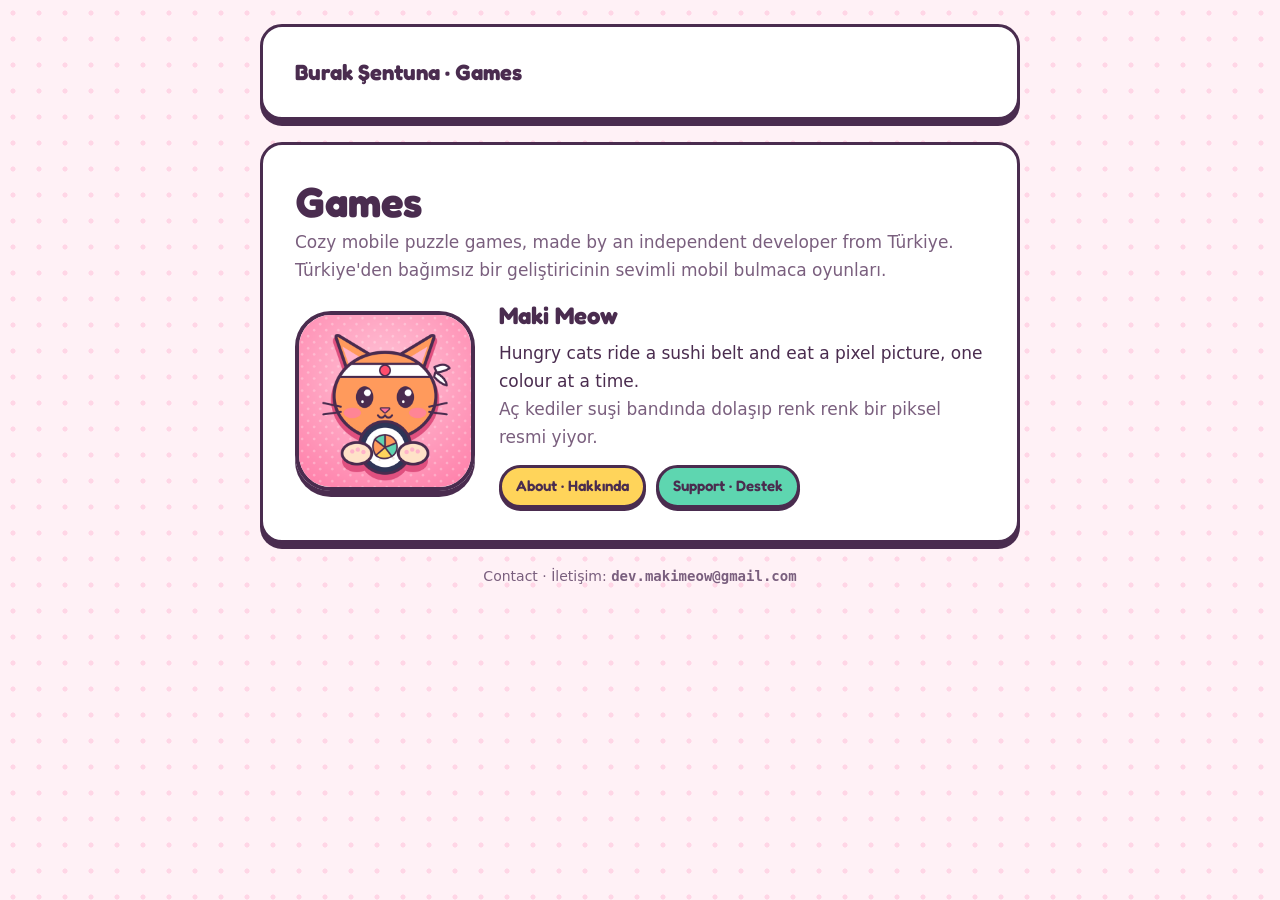
==== index.html @ 5c27c9af "Maki Meow site: game page, privacy policy, terms of use, support (EN + TR) Co-Authored-By: Claude Op" ====
<!doctype html>
<html lang="en">
<head>
  <meta charset="utf-8">
  <meta name="viewport" content="width=device-width, initial-scale=1, viewport-fit=cover">
  <title>Burak Şentuna · Games</title>
  <meta name="description" content="Cozy mobile puzzle games by Burak Şentuna, an independent developer from Türkiye.">
  <link rel="icon" href="favicon.png">
  <link rel="stylesheet" href="assets/site.css">
</head>
<body>
<main>
  <header class="card top">
    <span class="brand">Burak Şentuna · Games</span>
  </header>

  <section class="card">
    <h1>Games</h1>
    <p class="muted">Cozy mobile puzzle games, made by an independent developer from Türkiye.<br>
      Türkiye'den bağımsız bir geliştiricinin sevimli mobil bulmaca oyunları.</p>

    <div class="hero" style="margin-top:18px">
      <a href="makimeow/"><img src="assets/makimeow-icon.png" alt="Maki Meow app icon"></a>
      <div class="text">
        <h2 style="margin-top:0"><a href="makimeow/" style="color:inherit;text-decoration:none">Maki Meow</a></h2>
        <p>Hungry cats ride a sushi belt and eat a pixel picture, one colour at a time.<br>
          <span class="muted">Aç kediler suşi bandında dolaşıp renk renk bir piksel resmi yiyor.</span></p>
        <div class="links">
          <a class="pill" href="makimeow/">About · Hakkında</a>
          <a class="pill mint" href="makimeow/support.html">Support · Destek</a>
        </div>
      </div>
    </div>
  </section>

  <footer>Contact · İletişim: <span class="mail">dev.makimeow@gmail.com</span></footer>
</main>
</body>
</html>
---- assets/site.css ----
/* Maki Meow ile aynı "Şeker Pastel" görünüm: mürdüm çizgiler, sert gölgeler, pastel renkler.
   Yazı tipi sitenin içinden gelir (Google Fonts yok: ziyaretçinin IP'si üçüncü tarafa gitmesin). */
@font-face { font-family: "Fredoka"; font-weight: 600; font-display: swap; src: url("fonts/Fredoka-SemiBold.ttf") format("truetype"); }
@font-face { font-family: "Fredoka"; font-weight: 700; font-display: swap; src: url("fonts/Fredoka-Bold.ttf") format("truetype"); }

:root {
  --bg: #fff1f6;
  --dots: #ffd6e6;
  --card: #ffffff;
  --ink: #4a2c4f;
  --muted: #7a5f7e;
  --line: #4a2c4f;
  --pink: #ff8fb8;
  --pink-deep: #e0507f;
  --mint: #5ed6b0;
  --sky: #8ccdf5;
  --yellow: #ffd45a;
  --orange: #ff9a5a;
  --note: #fff7d6;
  color-scheme: light;
}

@media (prefers-color-scheme: dark) {
  :root {
    --bg: #2a1a2e;
    --dots: #3a2540;
    --card: #3a2741;
    --ink: #fbe9f2;
    --muted: #d7bfd9;
    --line: #120a14;
    --pink-deep: #ff8fb8;
    --note: #4a3550;
    color-scheme: dark;
  }
}

* { box-sizing: border-box; }

html { -webkit-text-size-adjust: 100%; }

body {
  margin: 0;
  background-color: var(--bg);
  background-image: radial-gradient(var(--dots) 2.5px, transparent 2.6px);
  background-size: 26px 26px;
  color: var(--ink);
  font: 400 17px/1.65 system-ui, -apple-system, "Segoe UI", Roboto, sans-serif;
  padding: 24px max(16px, env(safe-area-inset-right, 0px)) 48px max(16px, env(safe-area-inset-left, 0px));
}

main { max-width: 760px; margin: 0 auto; display: flex; flex-direction: column; gap: 22px; }

h1, h2, h3, .brand { font-family: "Fredoka", system-ui, sans-serif; line-height: 1.2; text-wrap: balance; }
h1 { font-size: clamp(30px, 6vw, 42px); font-weight: 700; margin: 0; }
h2 { font-size: 24px; font-weight: 600; margin: 30px 0 8px; }
h3 { font-size: 19px; font-weight: 600; margin: 22px 0 6px; }
p, ul, ol { margin: 0 0 12px; }
ul, ol { padding-left: 22px; }
li { margin: 4px 0; }
a { color: var(--pink-deep); font-weight: 700; text-underline-offset: 3px; }
small, .muted { color: var(--muted); }

.card {
  background: var(--card);
  border: 3px solid var(--line);
  border-radius: 22px;
  box-shadow: 0 6px 0 var(--line);
  padding: clamp(18px, 4vw, 32px);
  min-width: 0;
}

.top { display: flex; align-items: center; gap: 14px; flex-wrap: wrap; }
.top img { width: 56px; height: 56px; border-radius: 14px; border: 3px solid var(--line); }
.brand { font-size: 22px; font-weight: 700; color: var(--ink); text-decoration: none; }
.top nav { margin-left: auto; display: flex; gap: 8px; flex-wrap: wrap; }

.pill {
  display: inline-block;
  padding: 6px 14px;
  border: 3px solid var(--line);
  border-radius: 999px;
  background: var(--yellow);
  color: #4a2c4f;
  font-family: "Fredoka", system-ui, sans-serif;
  font-weight: 600;
  font-size: 15px;
  text-decoration: none;
  box-shadow: 0 3px 0 var(--line);
}
.pill.mint { background: var(--mint); }
.pill.sky { background: var(--sky); }
.pill.pink { background: var(--pink); }

.hero { display: flex; gap: 24px; align-items: center; flex-wrap: wrap; }
.hero img { width: min(180px, 40vw); border-radius: 36px; border: 4px solid var(--line); box-shadow: 0 6px 0 var(--line); }
.hero .text { flex: 1 1 260px; min-width: 0; }

.links { display: flex; gap: 10px; flex-wrap: wrap; margin-top: 14px; }

.summary { background: var(--note); border-radius: 16px; border: 2px dashed var(--line); padding: 14px 18px; }
.summary ul { margin: 0; }

.lang { display: flex; gap: 8px; flex-wrap: wrap; }
.updated { font-size: 15px; color: var(--muted); margin: 6px 0 0; }

.mail { font-family: ui-monospace, "SF Mono", Menlo, monospace; font-weight: 700; word-break: break-all; }

footer { text-align: center; font-size: 14px; color: var(--muted); }
footer a { font-weight: 600; }
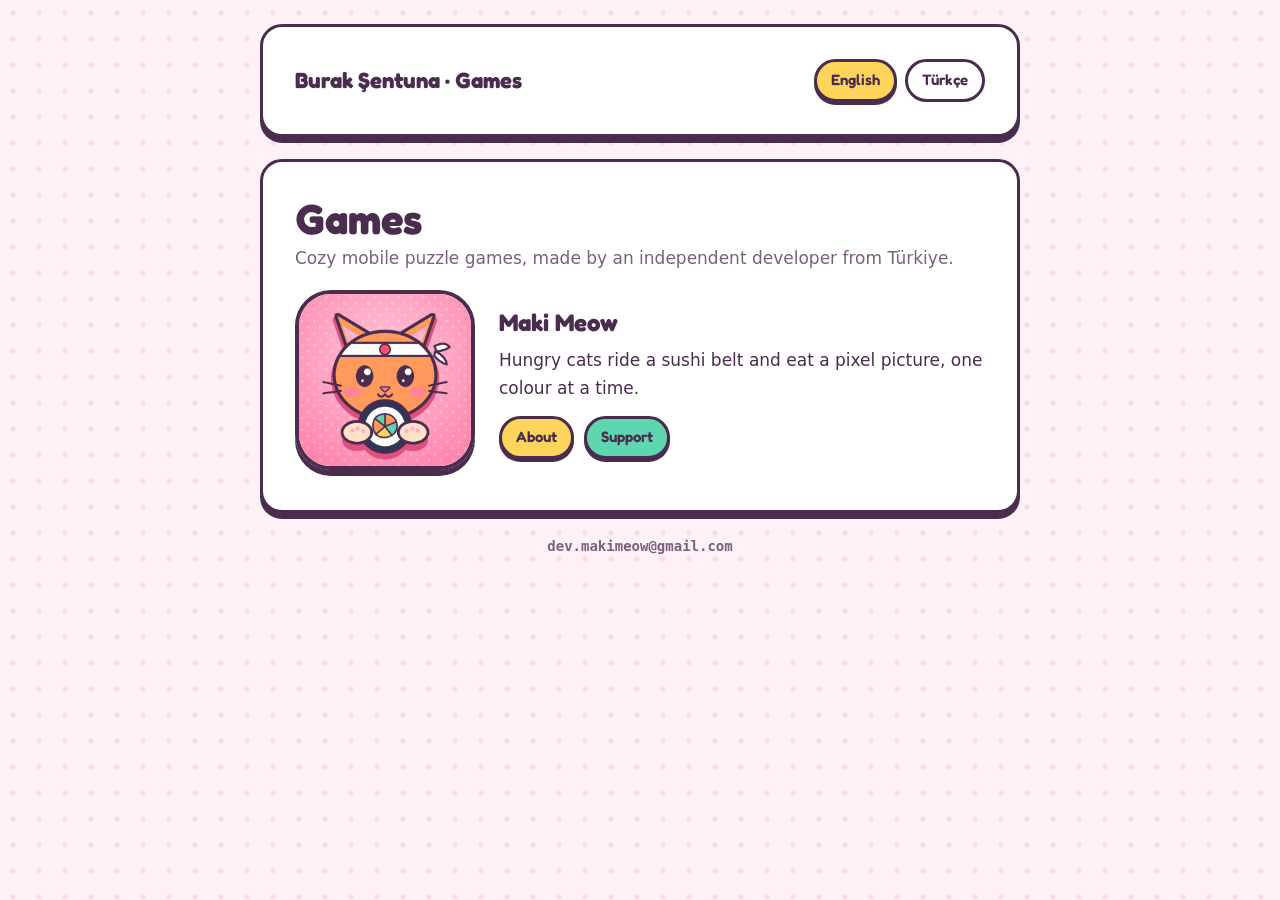
==== commit f9e9de16: "Show one language at a time: the English/Türkçe buttons switch the page, the choice is remembered Co" ====
--- a/index.html
+++ b/index.html
@@ -7,33 +7,48 @@
   <meta name="description" content="Cozy mobile puzzle games by Burak Şentuna, an independent developer from Türkiye.">
   <link rel="icon" href="favicon.png">
   <link rel="stylesheet" href="assets/site.css">
+  <script src="assets/lang.js" defer></script>
 </head>
 <body>
 <main>
   <header class="card top">
     <span class="brand">Burak Şentuna · Games</span>
+    <nav class="lang"><a class="pill" href="#en" data-set-lang="en">English</a><a class="pill" href="#tr" data-set-lang="tr">Türkçe</a></nav>
   </header>
 
-  <section class="card">
+  <section class="card" id="en" lang="en">
     <h1>Games</h1>
-    <p class="muted">Cozy mobile puzzle games, made by an independent developer from Türkiye.<br>
-      Türkiye'den bağımsız bir geliştiricinin sevimli mobil bulmaca oyunları.</p>
-
+    <p class="muted">Cozy mobile puzzle games, made by an independent developer from Türkiye.</p>
     <div class="hero" style="margin-top:18px">
-      <a href="makimeow/"><img src="assets/makimeow-icon.png" alt="Maki Meow app icon"></a>
+      <a href="makimeow/#en"><img src="assets/makimeow-icon.png" alt="Maki Meow app icon"></a>
       <div class="text">
-        <h2 style="margin-top:0"><a href="makimeow/" style="color:inherit;text-decoration:none">Maki Meow</a></h2>
-        <p>Hungry cats ride a sushi belt and eat a pixel picture, one colour at a time.<br>
-          <span class="muted">Aç kediler suşi bandında dolaşıp renk renk bir piksel resmi yiyor.</span></p>
+        <h2 style="margin-top:0"><a href="makimeow/#en" style="color:inherit;text-decoration:none">Maki Meow</a></h2>
+        <p>Hungry cats ride a sushi belt and eat a pixel picture, one colour at a time.</p>
         <div class="links">
-          <a class="pill" href="makimeow/">About · Hakkında</a>
-          <a class="pill mint" href="makimeow/support.html">Support · Destek</a>
+          <a class="pill" href="makimeow/#en">About</a>
+          <a class="pill mint" href="makimeow/support.html#en">Support</a>
         </div>
       </div>
     </div>
   </section>
 
-  <footer>Contact · İletişim: <span class="mail">dev.makimeow@gmail.com</span></footer>
+  <section class="card" id="tr" lang="tr">
+    <h1>Oyunlar</h1>
+    <p class="muted">Türkiye'den bağımsız bir geliştiricinin sevimli mobil bulmaca oyunları.</p>
+    <div class="hero" style="margin-top:18px">
+      <a href="makimeow/#tr"><img src="assets/makimeow-icon.png" alt="Maki Meow uygulama simgesi"></a>
+      <div class="text">
+        <h2 style="margin-top:0"><a href="makimeow/#tr" style="color:inherit;text-decoration:none">Maki Meow</a></h2>
+        <p>Aç kediler suşi bandında dolaşıp renk renk bir piksel resmi yiyor.</p>
+        <div class="links">
+          <a class="pill" href="makimeow/#tr">Hakkında</a>
+          <a class="pill mint" href="makimeow/support.html#tr">Destek</a>
+        </div>
+      </div>
+    </div>
+  </section>
+
+  <footer><span class="mail">dev.makimeow@gmail.com</span></footer>
 </main>
 </body>
 </html>
--- a/assets/site.css
+++ b/assets/site.css
@@ -91,6 +91,10 @@
 .pill.sky { background: var(--sky); }
 .pill.pink { background: var(--pink); }
 
+/* Dil düğmeleri: seçili olan sarı, diğeri sade. */
+.lang .pill[aria-current="false"] { background: var(--card); color: var(--ink); box-shadow: none; }
+.lang .pill[aria-current="true"] { background: var(--yellow); color: #4a2c4f; }
+
 .hero { display: flex; gap: 24px; align-items: center; flex-wrap: wrap; }
 .hero img { width: min(180px, 40vw); border-radius: 36px; border: 4px solid var(--line); box-shadow: 0 6px 0 var(--line); }
 .hero .text { flex: 1 1 260px; min-width: 0; }
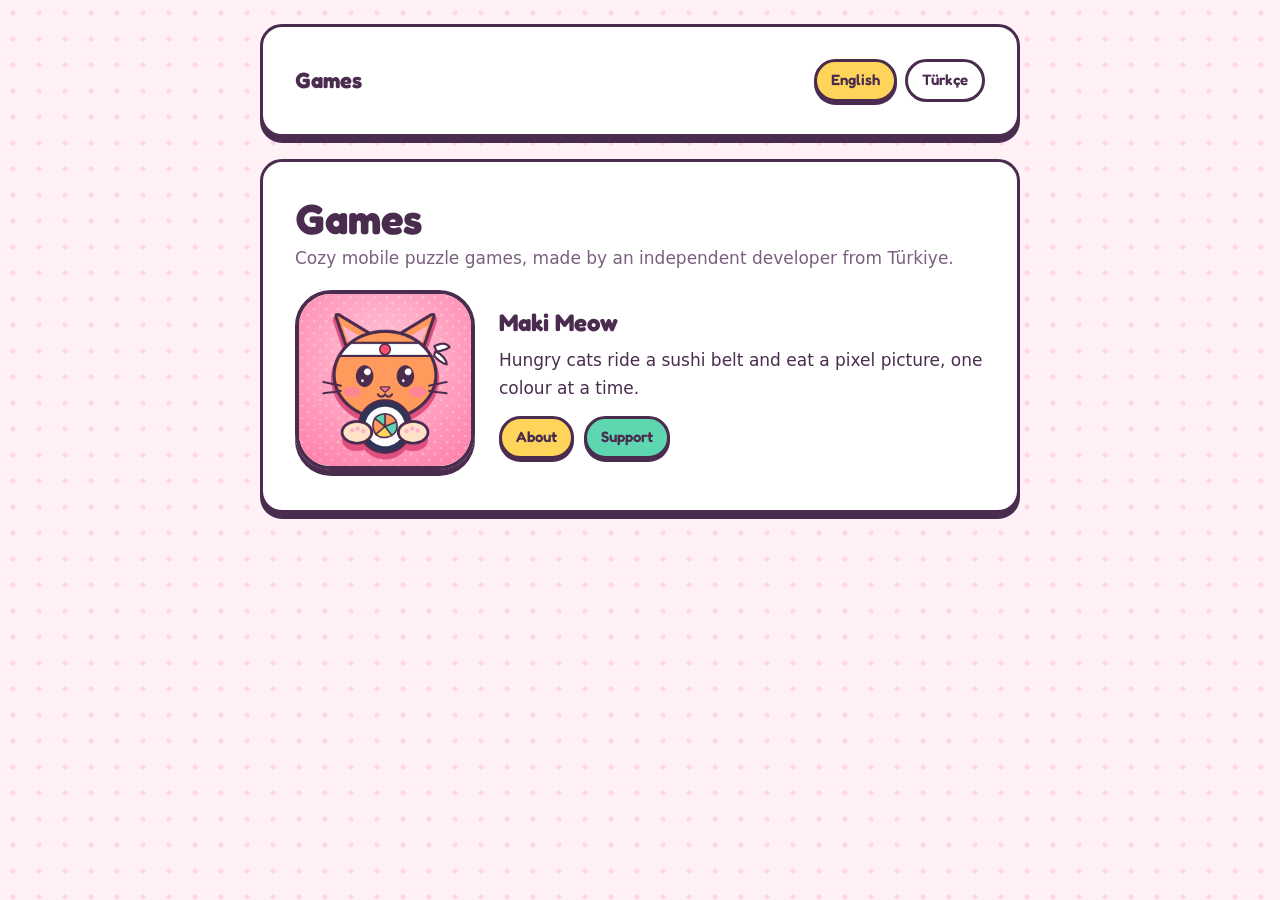
==== commit 85e3bd02: "Header says Games instead of the owner's name; the support e-mail lives on each game's pages Co-Auth" ====
--- a/index.html
+++ b/index.html
@@ -3,8 +3,8 @@
 <head>
   <meta charset="utf-8">
   <meta name="viewport" content="width=device-width, initial-scale=1, viewport-fit=cover">
-  <title>Burak Şentuna · Games</title>
-  <meta name="description" content="Cozy mobile puzzle games by Burak Şentuna, an independent developer from Türkiye.">
+  <title>Games</title>
+  <meta name="description" content="Cozy mobile puzzle games from an independent developer in Türkiye.">
   <link rel="icon" href="favicon.png">
   <link rel="stylesheet" href="assets/site.css">
   <script src="assets/lang.js" defer></script>
@@ -12,7 +12,7 @@
 <body>
 <main>
   <header class="card top">
-    <span class="brand">Burak Şentuna · Games</span>
+    <span class="brand">Games</span>
     <nav class="lang"><a class="pill" href="#en" data-set-lang="en">English</a><a class="pill" href="#tr" data-set-lang="tr">Türkçe</a></nav>
   </header>
 
@@ -48,7 +48,6 @@
     </div>
   </section>
 
-  <footer><span class="mail">dev.makimeow@gmail.com</span></footer>
 </main>
 </body>
 </html>
